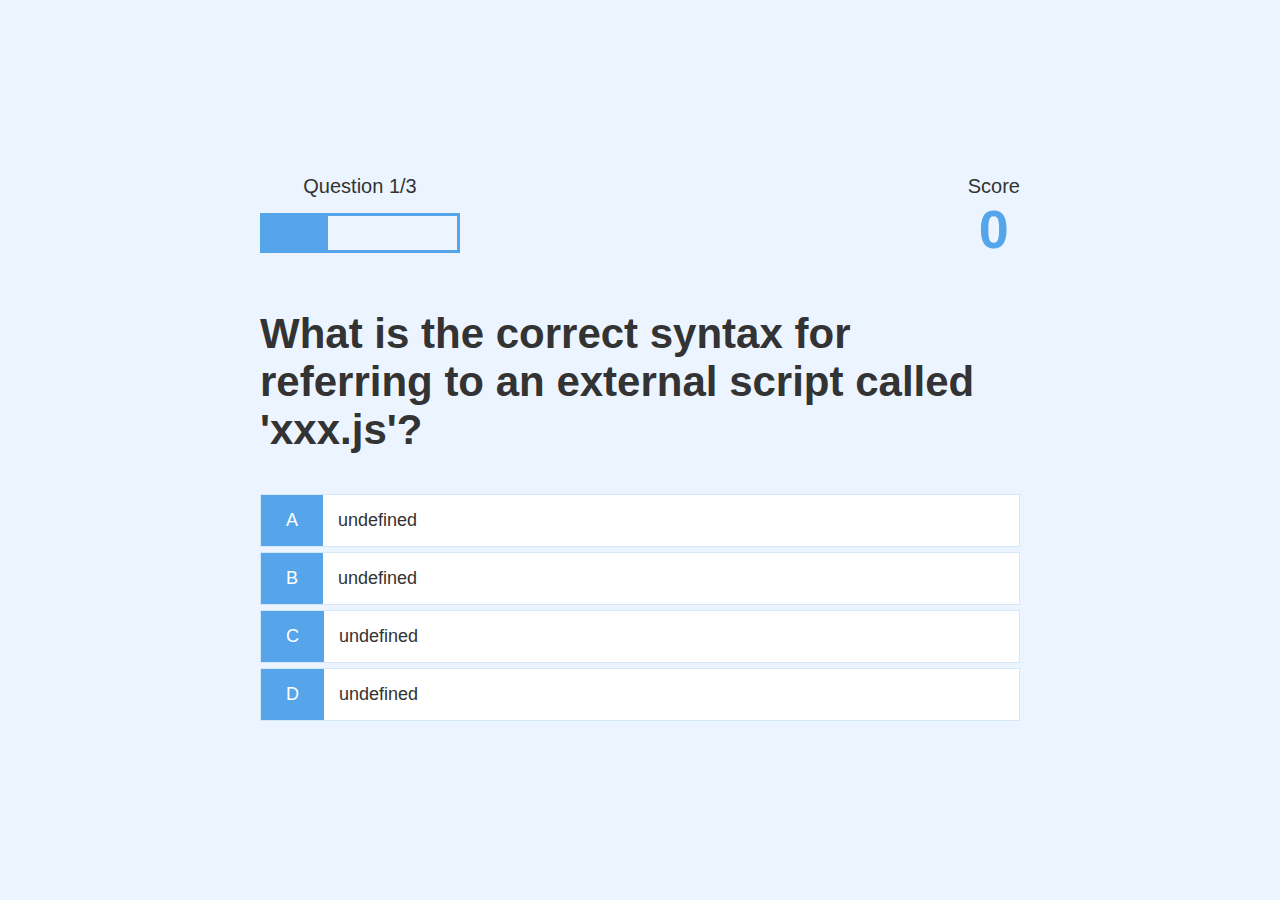
==== html/game.html @ 9e5c4a81 ""Quiz Time!"  Game. First commit." ====
<!DOCTYPE html>
<html lang="en">

<head>
    <meta charset="UTF-8">
    <meta name="viewport" content="width=device-width, initial-scale=1.0">
    <title>Quiz Time!</title>
    <link rel="stylesheet" href="../css/index.css">
    <link rel="stylesheet" href="../css/game.css">
</head>

<body>
    <div class="container">
        <div id="game" class="justify-center flex-column">
            <div id="hud">
                <div id="hud-item">
                    <p id="progressText" class="hud-prefix">
                        Question
                    </p>
                    <div id="progressBar">
                        <div id="progressBarFull">

                        </div>
                    </div>
                </div>
                <div id="hud-item">
                    <p class="hud-prefix">
                        Score
                    </p>
                    <h1 class="hud-main-text" id="score">
                        0
                    </h1>
                </div>
            </div>
            <h2 id="question">What is the answer to this question?</h2>
            <div class="choice-container">
                <p class="choice-prefix">A</p>
                <p class="choice-text" data-number="1">Choice 1.</p>
            </div>
            <div class="choice-container">
                <p class="choice-prefix">B</p>
                <p class="choice-text" data-number="2">Choice 2.</p>
            </div>
            <div class="choice-container">
                <p class="choice-prefix">C</p>
                <p class="choice-text" data-number="3">Choice 3.</p>
            </div>
            <div class="choice-container">
                <p class="choice-prefix">D</p>
                <p class="choice-text" data-number="4">Choice 4.</p>
            </div>
        </div>
    </div>
    <script src="../js/game.js"></script>
</body>

</html>
---- css/index.css ----
:root {
    background-color: #ecf5ff;
    font-size: 62.5%;
}

* {
    box-sizing: border-box;
    font-family: Arial, Helvetica, sans-serif;
    margin: 0;
    padding: 0;
    color: #333333;
}

h1,
h2,
h3,
h4 {
    margin-bottom: 1rem;
}

h1 {
    font-size: 5.4rem;
    color: #56a5eb;
    margin-bottom: 5rem;
}

h1>span {
    font-size: 5.4rem;
    font-weight: 500;
}


h2 {
    font-size: 4.2rem;
    margin-bottom: 4rem;
    font-weight: 700;
}

h3 {
    font-size: 2.8rem;
    font-weight: 500;

}

.container {
    width: 100vw;
    height: 100vh;
    display: flex;
    justify-content: center;
    align-items: center;
    max-width: 80rem;
    margin: 0 auto;
    padding: 2rem;
}

.container>* {
    width: 100%;
}

.flex-column {
    display: flex;
    flex-direction: column;
}

.flex-center {
    justify-content: center;
    align-items: center;
}

.justify-center {
    justify-content: center;
}

.text-center {
    text-align: center;
}

.hidden {
    display: none;
}

/* Buttons */

.btn {
    font-size: 1.8rem;
    padding: 1rem 0;
    width: 20rem;
    text-align: center;
    border: 0.1rem solid #56a5eb;
    margin-bottom: 1rem;
    text-decoration: none;
    color: #56a5eb;
    background-color: white;
}

.btn:hover {
    cursor: pointer;
    box-shadow: 0 0.4rem 1.4rem 0 rgba(43, 55, 61, 0.5);
    transform: translate(-0.1rem);
    transition: transform 150ms;
}

.btn[disabled]:hover {
    cursor: not-allowed;
    box-shadow: none;
    transform: none;
}


/* FORMS */


form {
    width: 100%;
    display: flex;
    flex-direction: column;
    align-items: center;
}

input {
    margin-bottom: 1rem;
    width: 20rem;
    padding: 1.5rem;
    font-size: 1.8rem;
    border:none;
    box-shadow: 0 0.1rem 1.4rem 0 rgba(86, 185, 235, 0.5);
}

input::placeholder {
    color: #aaa;
}
---- css/game.css ----
.choice-container {
    display: flex;
    margin-bottom: 0.5rem;
    width: 100%;
    font-size: 1.8rem;
    border: 0.1rem solid rgb(86,165,235,0.25);
    background-color:white;
}

.choice-container:hover {
    cursor: pointer;
    box-shadow: 0 0.4rem 1.4rem 0 rgba(43, 55, 61, 0.5);
    transform: translate(-0.1rem);
    transition: transform 150ms;
}

.choice-prefix {
    padding: 1.5rem 2.5rem;
    background-color: #56a5eb;
    color: white;
}

.choice-text {
    padding: 1.5rem;
    width: 100%;
}



.correct {
    background-color: #28a745;
}

.incorrect {
    background-color: #dc3545 ;
}


/* HUD */


#hud {
    display:flex;
    justify-content:space-between;
}

.hud-prefix {
    text-align: center;
    font-size: 2rem;
}

.hud-main-text {
    text-align: center;
}




/* Progress Bar */

#progressBar {
    width: 20rem;
    height: 4rem;
    border: 0.3rem solid #56a5eb;
    margin-top: 1.5rem;
}


#progressBarFull {
    height: 3.4rem;
    background-color: #56a5eb;
    width: 0%;
}
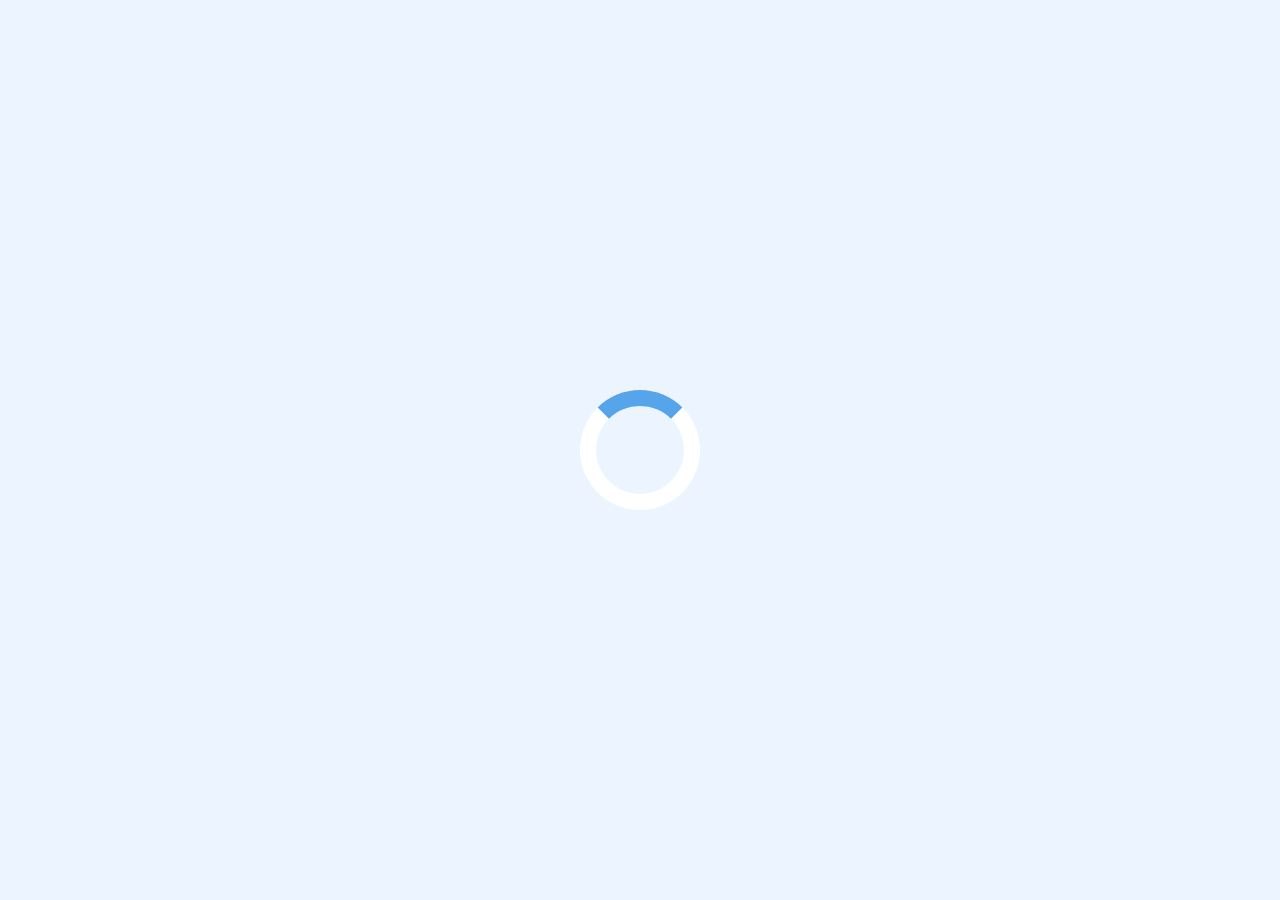
==== commit e73a97a7: "Finish changes" ====
--- a/html/game.html
+++ b/html/game.html
@@ -11,7 +11,8 @@
 
 <body>
     <div class="container">
-        <div id="game" class="justify-center flex-column">
+        <div id="loader"></div>
+        <div id="game" class="justify-center flex-column hidden">
             <div id="hud">
                 <div id="hud-item">
                     <p id="progressText" class="hud-prefix">
@@ -32,7 +33,7 @@
                     </h1>
                 </div>
             </div>
-            <h2 id="question">What is the answer to this question?</h2>
+            <h2 id="question"></h2>
             <div class="choice-container">
                 <p class="choice-prefix">A</p>
                 <p class="choice-text" data-number="1">Choice 1.</p>
--- a/css/game.css
+++ b/css/game.css
@@ -72,3 +72,30 @@
     width: 0%;
 }
 
+
+
+
+
+/* LOADER  */
+
+
+
+#loader {
+    border: 1.6rem solid white;
+    border-radius: 50%;
+    border-top: 1.6rem solid #56a5eb;
+    width: 12rem;
+    height: 12rem;
+    animation: spin 2s linear infinite;
+}
+
+@keyframes spin { 
+
+    0% {
+        transform:rotate(0deg);
+    }
+
+    100% {
+        transform: rotate(360deg);
+    }
+}